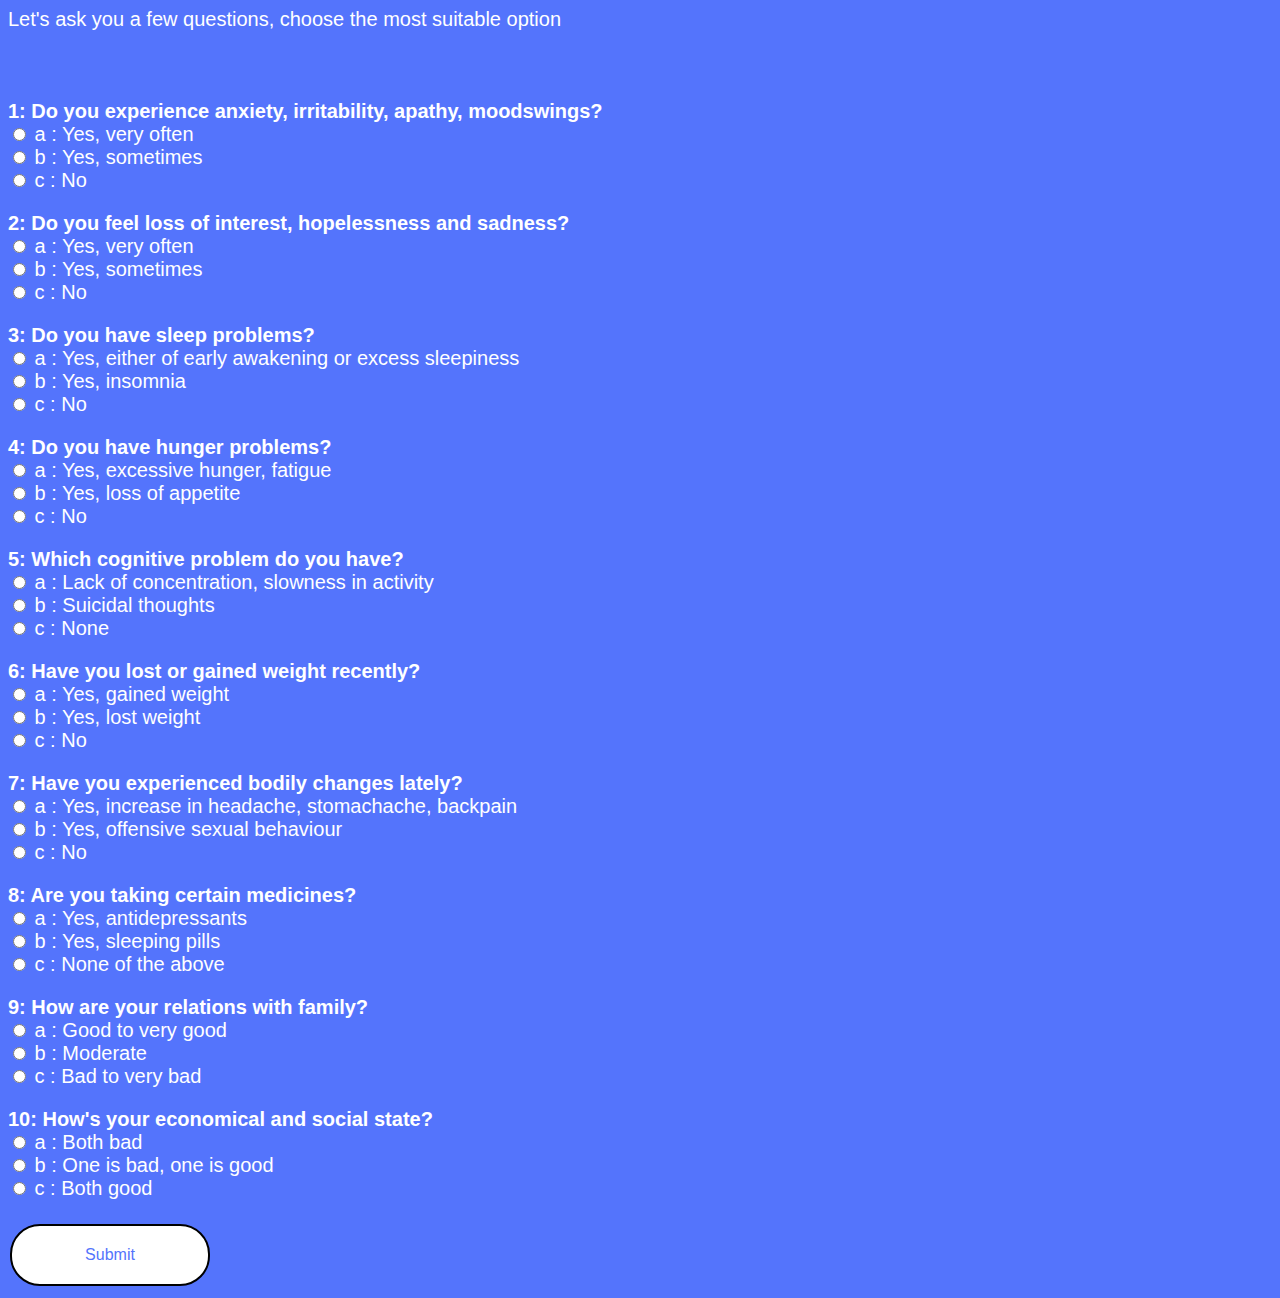
==== ques.html @ e1ecaa7e "update and add files" ====
<!DOCTYPE html>
<html lang="en" dir="ltr">
  <head>
    <link rel="stylesheet" href="style2.css">
    <link rel="stylesheet" href="styles.css">

    <meta charset="utf-8">
    <title>QUESTIONS</title>
  </head>
  <body >
<div class="subheading">
  Let's ask you a few questions, choose the most suitable option
</div>
<br><br><br>
    <div id="quiz"></div>

<button id="submit">Submit</button>
<div id="results"></div>

<script src="ques.js" charset="utf-8"></script>
  </body>
</html>
---- style2.css ----
body{
	font-size: 20px;
	font-family: sans-serif;
	color: white;
  background-color: #5474fc;
}
.question{
	font-weight: 600;
}
.answers {
  margin-bottom: 20px;
}
.answers label{
  display: block;
}
#submit{
  background-color: white;

font-family: sans-serif;
  border-radius: 30px;
  color: #5474fc ;
  width: 200px;
  padding: 20px;
  border-style: solid ;
  text-align: center;
  text-decoration: none;
  display: inline-block;
  font-size: 16px;
  margin: 4px 2px;
}
#submit:hover{
	background-color: #38a;
}
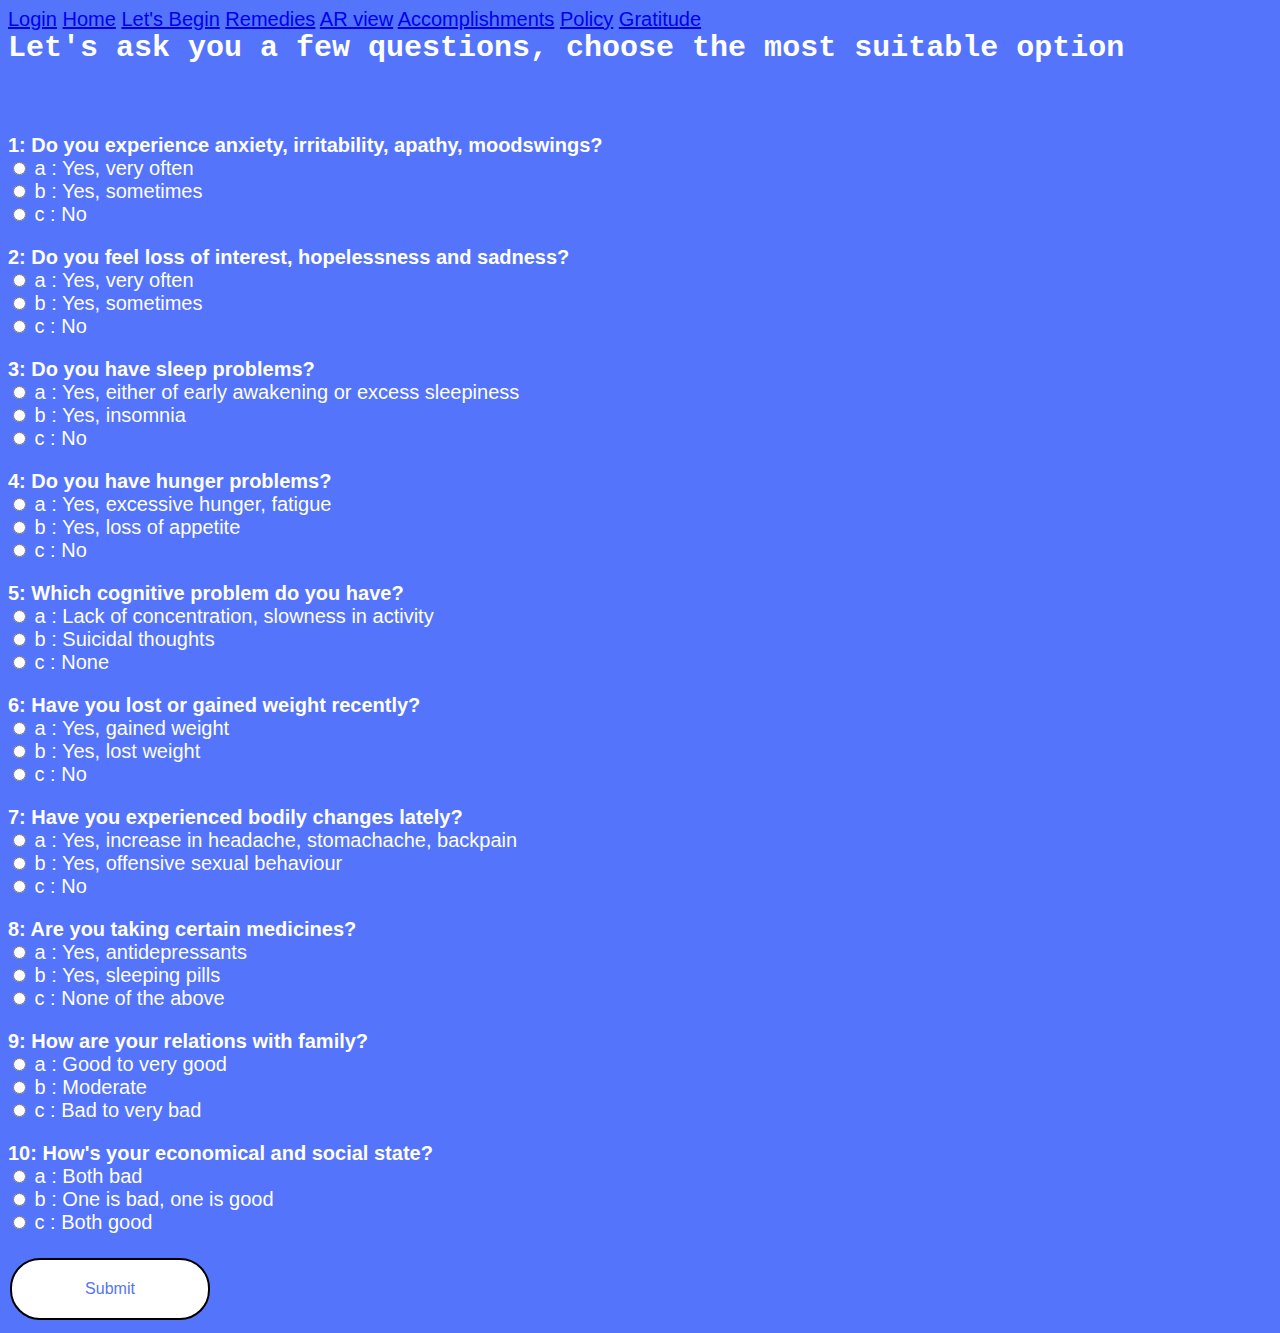
==== commit 908825ea: "sort files" ====
--- a/ques.html
+++ b/ques.html
@@ -3,11 +3,22 @@
   <head>
     <link rel="stylesheet" href="style2.css">
     <link rel="stylesheet" href="styles.css">
+    <link rel="stylesheet" href="stylenav.css">
 
     <meta charset="utf-8">
     <title>QUESTIONS</title>
   </head>
   <body >
+    <div class="topnav">
+      <a href="page1.html">Login</a>
+      <a  href="index.html">Home</a>
+      <a class="active" href="ques.html">Let's Begin</a>
+      <a href="remedies.html">Remedies</a>
+      <a  href="ar.html">AR view</a>
+      <a href="accomplishment_page.html">Accomplishments</a>
+      
+      <a href="policy.html">Policy</a>
+      <a href="gratitude.html">Gratitude</a></div>
 <div class="subheading">
   Let's ask you a few questions, choose the most suitable option
 </div>
--- a/styles.css
+++ b/styles.css
@@ -0,0 +1,65 @@
+.body2{
+  background-color: #5474fc
+}
+
+.body1{
+ float: right;
+  background-image: url("https://i.ibb.co/Zhw0BVq/1.png");
+  background-repeat: no-repeat;
+  background-size: 100%;
+  background-color: #5474fc;
+
+}
+
+
+
+form{
+  color: white;
+  font-size: 20px;
+}
+
+.heading{
+
+margin-right: 20px;
+  font-size: 100px;
+  color: white;
+  font-family: sans-serif;
+  font-weight: bold;
+}
+
+.policyclass{
+  background-color:#5474fc;
+  color: white;
+}
+.subheading{
+
+margin-right: 20px;
+  font-size: 30px;
+  color: white;
+  font-family: monospace;
+  font-weight: bold;
+}
+.subheading2{
+
+  font-size: 30px;
+  color: white;
+  font-family: cursive;
+  font-weight: bold;
+}
+.button{
+
+
+  background-color: white;
+
+font-family: sans-serif;
+  border-radius: 30px;
+  color: #5474fc ;
+  width: 200px;
+  padding: 20px;
+  border-style: solid ;
+  text-align: center;
+  text-decoration: none;
+  display: inline-block;
+  font-size: 16px;
+  margin: 4px 2px;
+}
